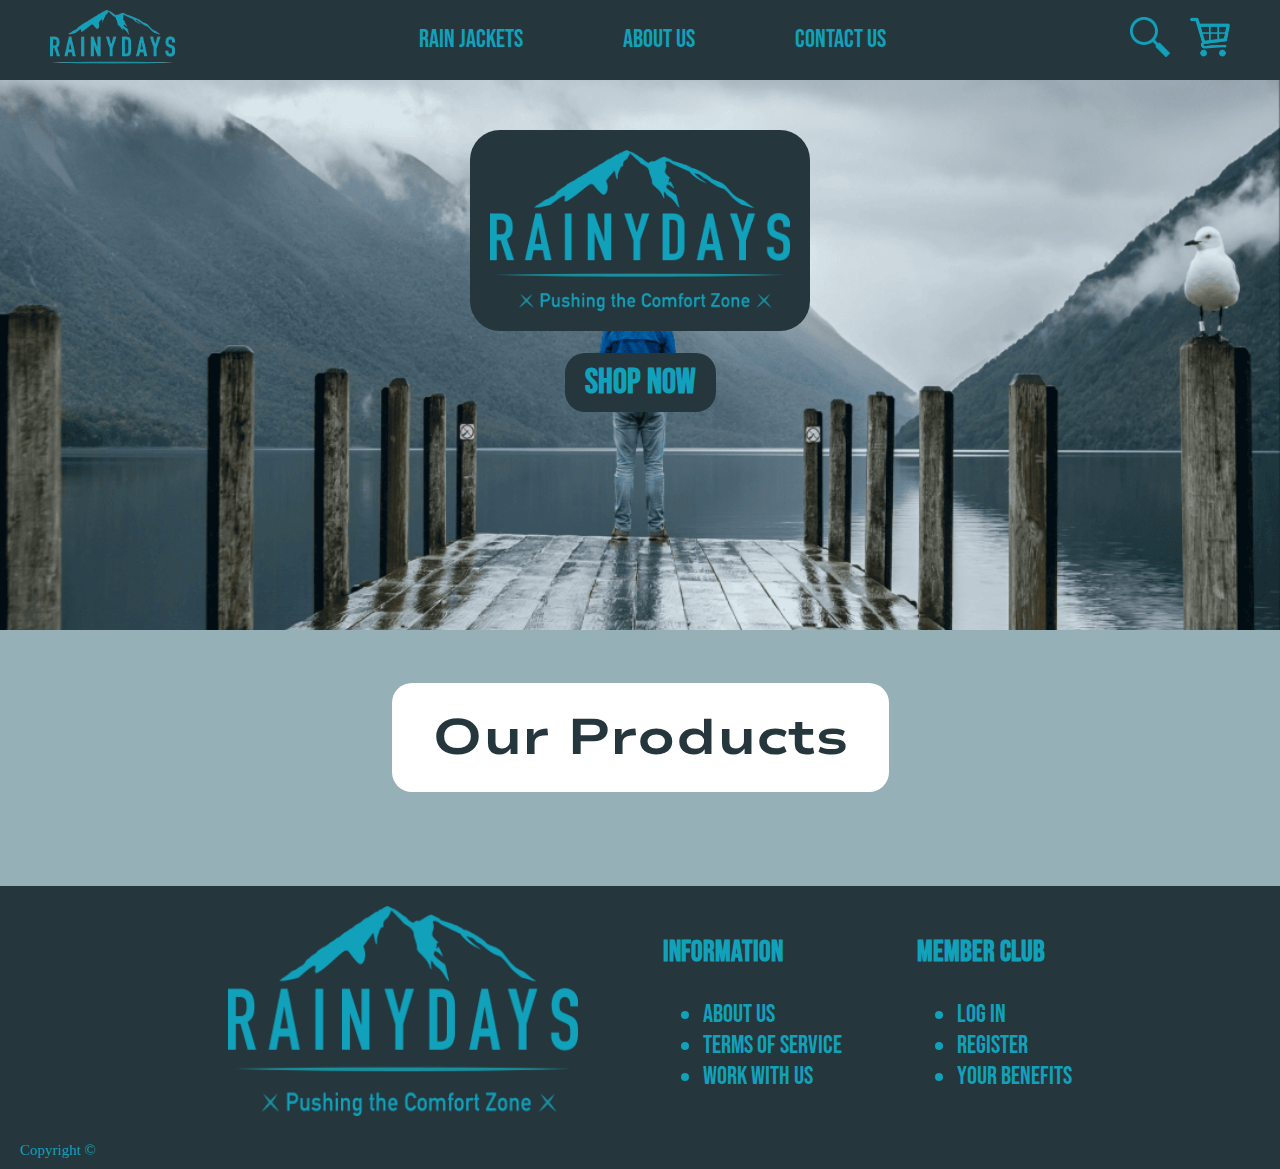
==== index.html @ 38f897c5 "1" ====
<!DOCTYPE html>
<html lang="en">
  <head>
    <meta charset="UTF-8">
    <meta name="viewport" content="width=device-width, initial-scale=1.0">
    <meta name="description" content="This is a page featuring RainyDays products">
    <meta name="keywords" content="rainydays, rainjackets, pushing the comfort zone, shop, HTML & CSS">
    <meta name="author" content="Henrik Leutscher">
    <title>Products | Rainydays</title>
    <link rel="stylesheet" href="./css/home.css">
    <link rel="stylesheet" href="./css/mediaqueries.css">
  </head>
  <body>
    <header>
      <a href="index.html">
        <img src="assets/images/rainydays1.png" alt="RainyDays Logo Without Slogan" class="logo1">
      </a>
      <nav>
        <ul class="navbar">
          <li><a href="products.html">Rain Jackets</a></li>
          <li><a href="aboutus.html">About Us</a></li>
          <li><a href="contactus.html">Contact Us</a></li>
        </ul>
      </nav>
      <div class="icons">
        <a href="#"><img src="./assets/icons/spyglass.png" alt="Search" class="icon"></a>
        <a href="checkout.html"><img src="./assets/icons/shopping.png" alt="Shopping Cart" class="icon"></a>
        </i>
      </div>
    </header>
    <main>
      <section class="mainpartIntro">
        <img src="assets/images/rainydays2.png" alt="RainyDays Logo with Slogan" class="logo2">
        <h1>
          <a href="#products" class="shopnow">Shop Now</a>
        </h1>
      </section>
      <section class="ProductHeader">
        <h1>Our Products</h1>
      </section>
      <section class="mainpart" id="products">
      </section>
      <section class="ending">
        <img src="assets/images/rainydays2.png" alt="Rainydays Logo With Slogan" class="logo3">
        <div class="info-section">
          <h3>Information</h3>
          <ul>
            <li><a href="aboutus.html">About Us</a></li>
            <li><a>Terms of service</a></li>
            <li><a href="contactus.html">Work with us</a></li>
          </ul>
        </div>
        <div>
          <h3>Member Club</h3>
          <ul>
            <li><a href="login.html">Log In</a></li>
            <li><a href="login.html">Register</a></li>
            <li><a>Your Benefits</a></li>
          </ul>
        </div>
      </section>
    </main>
    <footer>Copyright &copy;</footer>
    <script src="./js/index.js"></script>
  </body>
</html>
---- css/home.css ----
@import url("../css/global.css");

@import url("../css/variables.css");

.mainpartIntro {
  background-image: url("../assets/images/nature.png");
  background-size: cover;
  background-repeat: no-repeat;
  height: 500px;
  background-position: center;
  padding-top: 50px;
}

.logo2 {
  background-color: var(--color-primary);
  border-radius: 30px;
  padding-inline: 20px;
  padding-block: 20px;
  display: block;
  margin: auto;
  width: 300px;
  height: auto;
}

.shopnow {
  font-family: "Bebas Neue Regular", Verdana, Geneva, Tahoma, sans-serif;
  font-size: var(--mainheaderfontsize);
  padding-inline: 20px;
  padding-block: 8px;
  border-radius: 20px;
  background: var(--color-primary);
  color:var(--color-secondary);
  display: block;
  margin: 0 auto;
  width: fit-content;
  text-decoration: none;
}

.shopnow:hover {
  color: var(--hovercolor);
  text-decoration: underline;
}



.mainpart,
.ProductHeader {
  background-color: var(--background-color);
  padding: 20px;
  font-size: var(--mainfontsize);
  display: grid;
  grid-template-columns: repeat(auto-fill, minmax(300px, 2fr));
  gap: 40px;
  justify-content: start;
}

.mainpart a,
.ProductHeader {
  text-decoration: none;
  color: var(--color-primary);
}

.ProductHeader {
  font-family: "Nunito Sans Bold", Verdana, Geneva, Tahoma, sans-serif;
  display: flex;
  justify-content: center;
}

.ProductHeader h1 {
  background-color: white;
  border-radius: 20px;
  padding: 20px;
  padding-left: 40px;
  padding-right: 40px;
  max-width: 100%;
}

.jacket1,
.jacket2,
.jacket3,
.jacket4,
.jacket5,
.jacket6,
.jacket7 {
  background: white;
  border-radius: 40px;
  padding: 20px;
  max-width: 100%;
  display: flex;
  flex-direction: column;
  justify-content: space-between;
}

.jacket1:hover,
.jacket2:hover,
.jacket3:hover,
.jacket4:hover,
.jacket5:hover,
.jacket6:hover,
.jacket7:hover {
  border-style: dashed;
  border-color: var(--color-secondary);
}

.productimage img {
  width: 100%;
  height: auto;
  object-fit: cover; 
}

.genderclass {
  font-family: "Nunito Sans Light Italic", Verdana, Geneva, Tahoma, sans-serif;
  font-size: var(--mainfontsize);
}

.productname {
  font-family: "Nunito Sans Bold", Verdana, Geneva, Tahoma, sans-serif;
  font-size: var(--mainfontsize);
}
.productprice {
  font-family: "Nunito Sans Medium", Verdana, Geneva, Tahoma, sans-serif;
  font-size: var(--mainfontsize);
}

.productimage {
  display: flex;
  height: auto;
  margin-bottom: 20px;
  display: flex;
}

.colors-product {
  font-family: "Nunito Sans Medium", Verdana, Geneva, Tahoma, sans-serif;
  display: flex;
  align-items: center;
  gap: 10px;
  font-size: var(--mainfontsize);
  height: 1px;
}

.dotproduct1,
.dotproduct2,
.dotproduct3,
.dotproduct4,
.dotproduct5,
.dotproduct6,
.dotproduct7,
.dotinstock {
  height: 30px;
  width: 30px;
  border-radius: 20px;
  display: inline-block;
  margin-right: 10px;
}

.dotproduct1,
.dotproduct2,
.dotproduct3,
.dotproduct4 {
  height: 30px;
  width: 30px;
  border-radius: 20px;
  display: inline-block;
  cursor: pointer;
}

/* Jacket 1 */

.dotproduct1 {
  background: #676767;
}

.dotproduct2 {
  background: #12A1BB;
}

.dotproduct3 {
  background: #25363C;
}

.dotproduct4 {
  background: #95B0B7;
}

/* Jacket1 Ending */

.instockdotdiv,
.instockdotdiv2 {
  display: flex;
  align-items: center;
}

.dotinstock {
  background: limegreen;
}

/* Jacket 2 */

.jacket2 .dotproduct1 {
  background: #676767;
}

.jacket2 .dotproduct2 {
  background: #12A1BB;
}

.jacket2 .dotproduct3 {
  background: #FFFF00;
}

.jacket2 .dotproduct4 {
  background: #FF3C00;
}

.jacket2 .dotinstock {
  background: limegreen;
}

/* Jacket 2 End */

/* Jacket 3 */

.jacket3 .dotproduct1 {
  background: #676767;
}

.jacket3 .dotproduct2 {
  background: #12A1BB;
}

.jacket3 .dotproduct3 {
  background: #A8A9A6;
}

.jacket3 .dotproduct4 {
  background: #000000;
}

.jacket3 .dotinstock {
  background: #E49C00;
}

/* Jacket 3 End */

/* Jacket 4 */

.jacket4 .dotproduct1 {
  background: #676767;
}

.jacket4 .dotproduct2 {
  background: #12A1BB;
}

.jacket4 .dotproduct3 {
  background: #57884C;
}

.jacket4 .dotproduct4 {
  background: #E0E0E0;
}

.jacket4 .dotinstock {
  background: limegreen;
}

/* Jacket 4 End */

/* Jacket 5 */

.jacket5 .dotproduct1 {
  background: #676767;
}

.jacket5 .dotproduct2 {
  background: #12A1BB;
}

.jacket5 .dotproduct3 {
  background: #DE3C25;
}

.jacket5 .dotproduct4 {
  background: #9F9289;
}

.jacket5 .dotinstock {
  background: limegreen;
}

/* Jacket 5 End */

/* Jacket 6 */

.jacket6 .dotproduct1 {
  background: #676767;
}

.jacket6 .dotproduct2 {
  background: #12A1BB;
}

.jacket6 .dotproduct3 {
  background: #25363C;
}

.jacket6 .dotproduct4 {
  background: #D50100;
}

.jacket6 .dotinstock {
  background: limegreen;
}

/* Jacket6 End */

/* Jacket 7 */

.jacket7 .dotproduct1 {
  background: #676767;
}

.jacket7 .dotproduct2 {
  background: #12A1BB;
}

.jacket7 .dotproduct3 {
  background: #25363C;
}

.jacket7 .dotproduct4 {
  background: #7B7054;
}

.jacket7 .dotinstock {
  background: limegreen;
}

/* Jacket7 End */

.instock {
  font-family: "Nunito Sans Medium", Verdana, Geneva, Tahoma, sans-serif;
  display: inline-block;
}

.addtocart {
  font-family: "Nunito Sans Medium", Verdana, Geneva, Tahoma, sans-serif;
  background-color: var(--color-secondary);
  color: var(--color-primary);
  border: none;
  padding: 10px 20px;
  font-size: var(--buttonfontsize);
  border-radius: 20px;
  cursor: pointer;
  display: flex;
}

@media (max-width: 768px) {
  .mainpart {
    background-size: cover;
  }

  .jacket1,
  .jacket2,
  .jacket3,
  .jacket4,
  .jacket5,
  .jacket6,
  .jacket7 {
  width: 300px;
  gap: 10px;
  }

  .ProductHeader {
    font-size: var(--phonemainfontsize);
  }
}
---- css/mediaqueries.css ----
@media (max-width: 900px) {
  header {
    flex-direction: column;
    align-items: center;
    padding: 10px 20px;
  }

  .logo1 {
    width: 125px;
    height: auto;
  }

  nav {
    margin-top: 10px;
  }

  .navbar {
    flex-direction: row;
    gap: 50px;
    font-size: 18px;
    padding-bottom: 20px;
  }

  .icons {
    gap: 10px;
  }

  .icons .icon {
    width: 30px;
  }

  .ending {
    flex-direction: column;
    font-size: 18px;
    gap: 20px;
    align-items: center;
  }

  .logo3 {
    width: 250px;
    height: auto;
  }

  .shopnow {
    font-size: 20px;
    padding: 10px 20px;
  }
}

@media (max-width: 350px) {
  .navbar {
    flex-direction: column;
    gap: 10px;
    align-items: center;
  }
}

/* Individual Product Page Media Queries */
@media (max-width: 900px) {
  .mainpart {
    flex: 1;
    flex-direction: column;
    justify-content: center;
    align-items: center;
  }

  .product {
    max-width: 700px;
    display: flex;
    flex-wrap: wrap;
    justify-content: space-between;
  }

  .productcontent {
    border-radius: 20px;
    padding-left: 1px;
    margin: 0 auto;
    max-width: 500px;
  }

  .addtocart,
  .productprice,
  .colors-product,
  .sizes,
  .sizes span,
  .sizeoutofstock,
  .instockdotdiv {
    font-size: 15px;
    gap: 15px;
  }


  .productcontent,
  .productdescription {
    font-size: 15px;
  }


  .productname {
    font-size: 30px;
  }

  .dotproduct1,
  .dotproduct2,
  .dotproduct3,
  .dotproduct4,
  .dotinstock {
    height: 30px;
    width: 30px;
    border-radius: 50%;
    cursor: pointer;
  }

  .product img {
    height: 500px;
    width: auto;
  }
}

@media (max-width: 770px) {
  .mainpart {
    display: flex;
    align-items: center;
  }
}
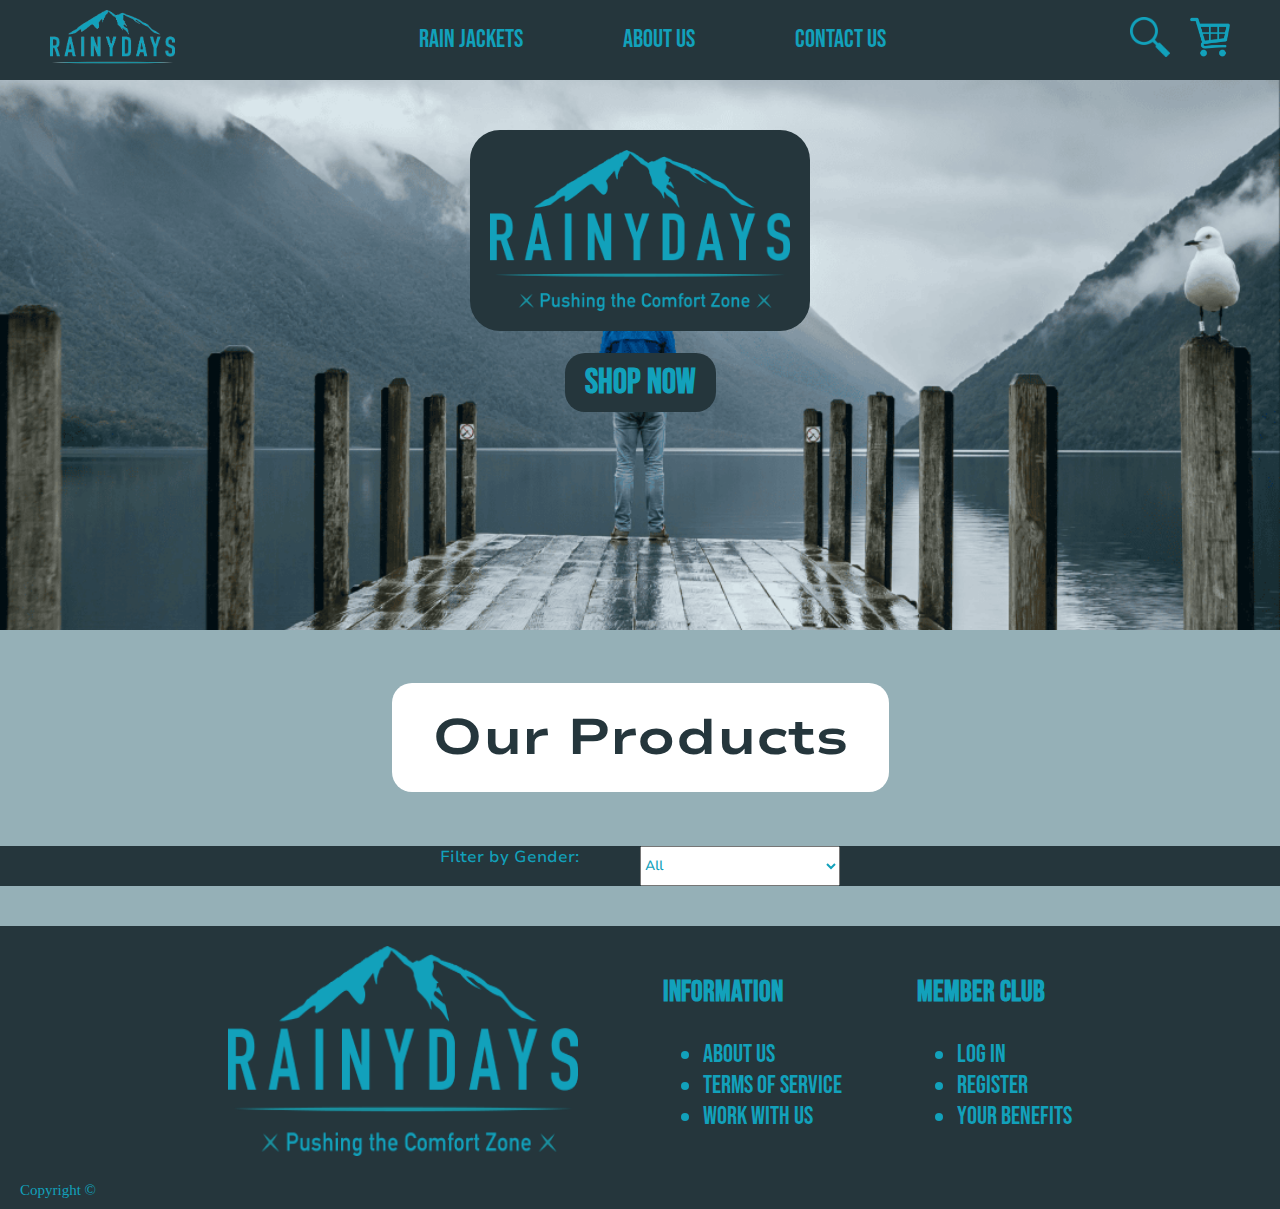
==== commit f9dd4252: "1" ====
--- a/index.html
+++ b/index.html
@@ -24,7 +24,7 @@
       </nav>
       <div class="icons">
         <a href="#"><img src="./assets/icons/spyglass.png" alt="Search" class="icon"></a>
-        <a href="checkout.html"><img src="./assets/icons/shopping.png" alt="Shopping Cart" class="icon"></a>
+          <a href="checkout.html"><img src="./assets/icons/shopping.png" alt="Shopping Cart" class="icon"></a>
         </i>
       </div>
     </header>
@@ -38,6 +38,14 @@
       <section class="ProductHeader">
         <h1>Our Products</h1>
       </section>
+      <div class="FilterGenderDiv">
+        <label class="FilterGender" for="genderFilter">Filter by Gender:</label>
+          <select class="FilterGender1" id="genderFilter">
+            <option value="all">All</option>
+            <option value="male">Male</option>
+            <option value="female">Female</option>
+          </select>
+      </div>
       <section class="mainpart" id="products">
       </section>
       <section class="ending">
@@ -62,5 +70,6 @@
     </main>
     <footer>Copyright &copy;</footer>
     <script src="./js/index.js"></script>
+    <script src="./js/checkout.js"></script>
   </body>
 </html>
--- a/css/home.css
+++ b/css/home.css
@@ -73,33 +73,6 @@
   padding-left: 40px;
   padding-right: 40px;
   max-width: 100%;
-}
-
-.jacket1,
-.jacket2,
-.jacket3,
-.jacket4,
-.jacket5,
-.jacket6,
-.jacket7 {
-  background: white;
-  border-radius: 40px;
-  padding: 20px;
-  max-width: 100%;
-  display: flex;
-  flex-direction: column;
-  justify-content: space-between;
-}
-
-.jacket1:hover,
-.jacket2:hover,
-.jacket3:hover,
-.jacket4:hover,
-.jacket5:hover,
-.jacket6:hover,
-.jacket7:hover {
-  border-style: dashed;
-  border-color: var(--color-secondary);
 }
 
 .productimage img {
@@ -153,37 +126,6 @@
   margin-right: 10px;
 }
 
-.dotproduct1,
-.dotproduct2,
-.dotproduct3,
-.dotproduct4 {
-  height: 30px;
-  width: 30px;
-  border-radius: 20px;
-  display: inline-block;
-  cursor: pointer;
-}
-
-/* Jacket 1 */
-
-.dotproduct1 {
-  background: #676767;
-}
-
-.dotproduct2 {
-  background: #12A1BB;
-}
-
-.dotproduct3 {
-  background: #25363C;
-}
-
-.dotproduct4 {
-  background: #95B0B7;
-}
-
-/* Jacket1 Ending */
-
 .instockdotdiv,
 .instockdotdiv2 {
   display: flex;
@@ -193,150 +135,6 @@
 .dotinstock {
   background: limegreen;
 }
-
-/* Jacket 2 */
-
-.jacket2 .dotproduct1 {
-  background: #676767;
-}
-
-.jacket2 .dotproduct2 {
-  background: #12A1BB;
-}
-
-.jacket2 .dotproduct3 {
-  background: #FFFF00;
-}
-
-.jacket2 .dotproduct4 {
-  background: #FF3C00;
-}
-
-.jacket2 .dotinstock {
-  background: limegreen;
-}
-
-/* Jacket 2 End */
-
-/* Jacket 3 */
-
-.jacket3 .dotproduct1 {
-  background: #676767;
-}
-
-.jacket3 .dotproduct2 {
-  background: #12A1BB;
-}
-
-.jacket3 .dotproduct3 {
-  background: #A8A9A6;
-}
-
-.jacket3 .dotproduct4 {
-  background: #000000;
-}
-
-.jacket3 .dotinstock {
-  background: #E49C00;
-}
-
-/* Jacket 3 End */
-
-/* Jacket 4 */
-
-.jacket4 .dotproduct1 {
-  background: #676767;
-}
-
-.jacket4 .dotproduct2 {
-  background: #12A1BB;
-}
-
-.jacket4 .dotproduct3 {
-  background: #57884C;
-}
-
-.jacket4 .dotproduct4 {
-  background: #E0E0E0;
-}
-
-.jacket4 .dotinstock {
-  background: limegreen;
-}
-
-/* Jacket 4 End */
-
-/* Jacket 5 */
-
-.jacket5 .dotproduct1 {
-  background: #676767;
-}
-
-.jacket5 .dotproduct2 {
-  background: #12A1BB;
-}
-
-.jacket5 .dotproduct3 {
-  background: #DE3C25;
-}
-
-.jacket5 .dotproduct4 {
-  background: #9F9289;
-}
-
-.jacket5 .dotinstock {
-  background: limegreen;
-}
-
-/* Jacket 5 End */
-
-/* Jacket 6 */
-
-.jacket6 .dotproduct1 {
-  background: #676767;
-}
-
-.jacket6 .dotproduct2 {
-  background: #12A1BB;
-}
-
-.jacket6 .dotproduct3 {
-  background: #25363C;
-}
-
-.jacket6 .dotproduct4 {
-  background: #D50100;
-}
-
-.jacket6 .dotinstock {
-  background: limegreen;
-}
-
-/* Jacket6 End */
-
-/* Jacket 7 */
-
-.jacket7 .dotproduct1 {
-  background: #676767;
-}
-
-.jacket7 .dotproduct2 {
-  background: #12A1BB;
-}
-
-.jacket7 .dotproduct3 {
-  background: #25363C;
-}
-
-.jacket7 .dotproduct4 {
-  background: #7B7054;
-}
-
-.jacket7 .dotinstock {
-  background: limegreen;
-}
-
-/* Jacket7 End */
 
 .instock {
   font-family: "Nunito Sans Medium", Verdana, Geneva, Tahoma, sans-serif;
@@ -355,22 +153,79 @@
   display: flex;
 }
 
+
+.quantity-controls {
+  display: flex;
+  flex-direction: row;
+  justify-content: center;
+}
+
+.decrease,
+.increase {
+  color: #12A1BB;
+  background-color: #25363C;
+  text-decoration: none;
+  border: none;
+}
+
+.decrease,
+.increase {
+  width: 50px;
+  height: 20px;
+}
+
+.readmorediv {
+  text-align: center;
+  margin: 15px;
+}
+
+.readmorediv .readmore1 {
+  text-decoration: none;
+  color: var(--color-secondary);
+  background-color: #25363C;
+  border-radius: 20px;
+  padding: 20px;
+  padding-top: 5px;
+  padding-bottom: 5px;
+}
+
+.decrease:hover,
+.increase:hover {
+  border: #12A1BB;
+  border-style: inset;
+}
+
+.FilterGender,
+.FilterGender select,
+.FilterGender1 {
+  height: 40px;
+  color: var(--color-secondary);
+  display: flex;
+  flex-direction: row;
+  font-family: "Nunito Sans Medium", Verdana, Geneva, Tahoma, sans-serif;
+  width: 200px;
+}
+
+.FilterGenderDiv {
+  display: flex;
+  flex-direction: row;
+  justify-content: center;
+}
+
+.productimage img {
+  height: 400px;
+}
+
+.jacket {
+  height: 800px;
+  max-width: 400px;
+}
+
 @media (max-width: 768px) {
   .mainpart {
     background-size: cover;
   }
 
-  .jacket1,
-  .jacket2,
-  .jacket3,
-  .jacket4,
-  .jacket5,
-  .jacket6,
-  .jacket7 {
-  width: 300px;
-  gap: 10px;
-  }
-
   .ProductHeader {
     font-size: var(--phonemainfontsize);
   }
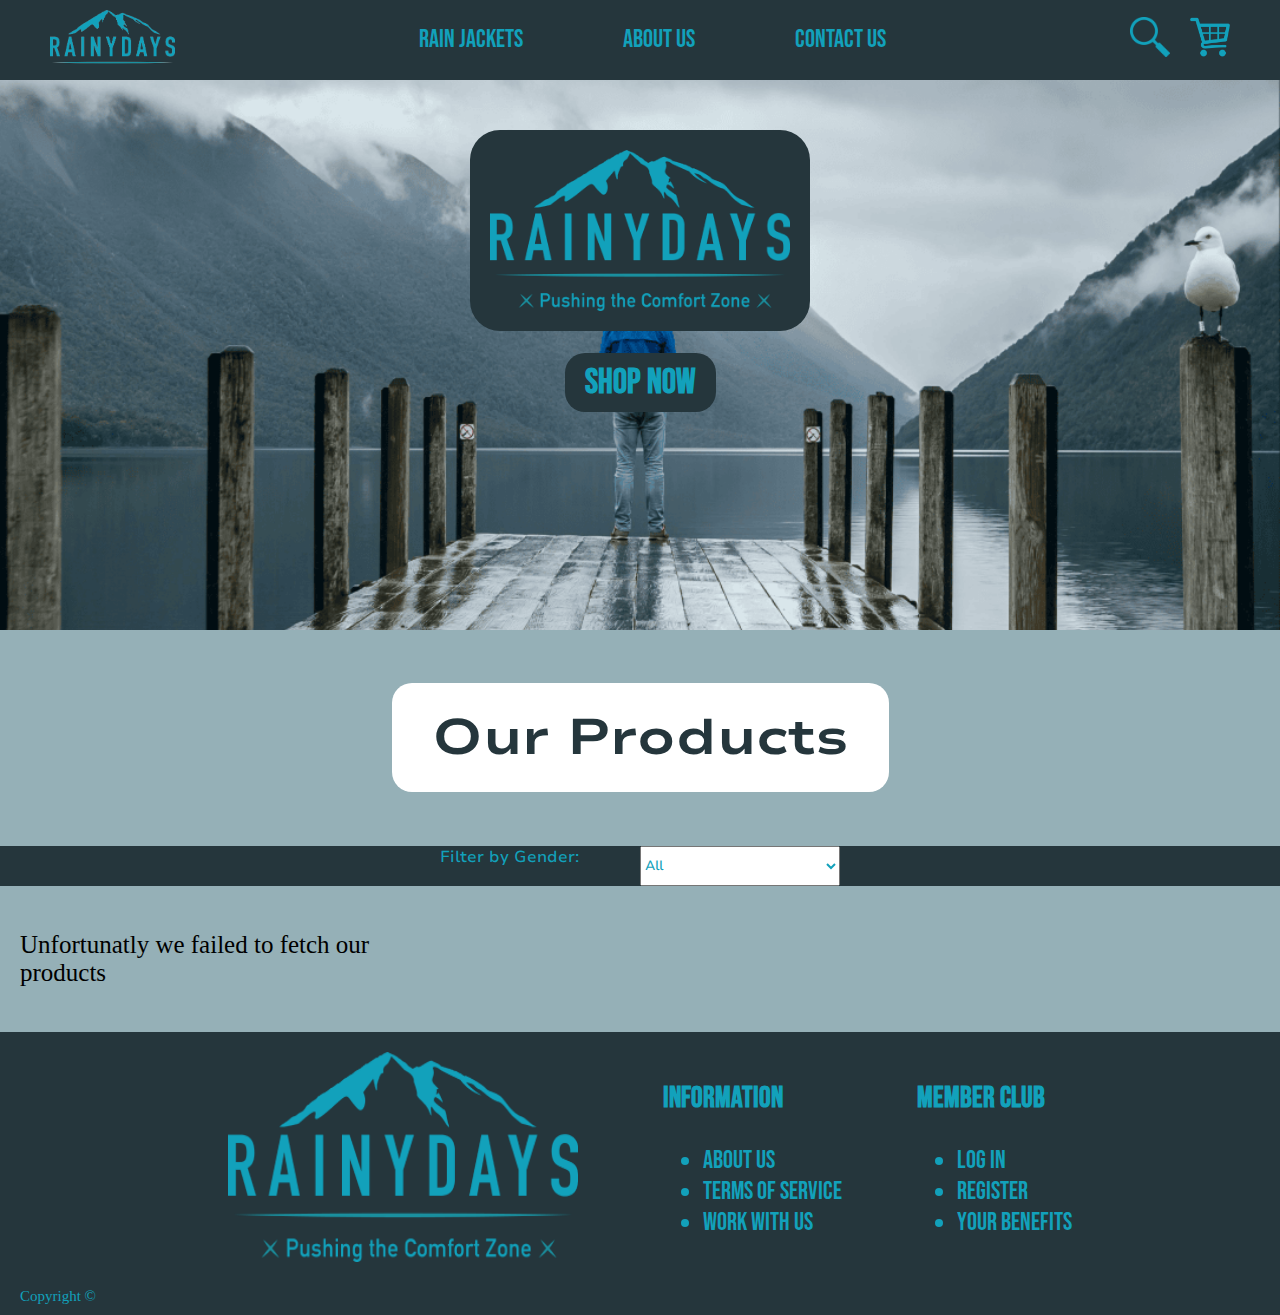
==== commit 8c525ab8: "1" ====
--- a/index.html
+++ b/index.html
@@ -46,7 +46,7 @@
             <option value="female">Female</option>
           </select>
       </div>
-      <section class="mainpart" id="products">
+      <section class="mainpart" id="product-container">
       </section>
       <section class="ending">
         <img src="assets/images/rainydays2.png" alt="Rainydays Logo With Slogan" class="logo3">
--- a/css/home.css
+++ b/css/home.css
@@ -75,18 +75,18 @@
   max-width: 100%;
 }
 
-.productimage img {
+.jacketimg img {
   width: 100%;
   height: auto;
   object-fit: cover; 
 }
 
-.genderclass {
+.gendercategory {
   font-family: "Nunito Sans Light Italic", Verdana, Geneva, Tahoma, sans-serif;
   font-size: var(--mainfontsize);
 }
 
-.productname {
+.producttitle {
   font-family: "Nunito Sans Bold", Verdana, Geneva, Tahoma, sans-serif;
   font-size: var(--mainfontsize);
 }
@@ -95,7 +95,7 @@
   font-size: var(--mainfontsize);
 }
 
-.productimage {
+.jacketimg {
   display: flex;
   height: auto;
   margin-bottom: 20px;
@@ -154,22 +154,22 @@
 }
 
 
-.quantity-controls {
+.qty {
   display: flex;
   flex-direction: row;
   justify-content: center;
 }
 
-.decrease,
-.increase {
+.basketqtyminus,
+.basketqtyplus {
   color: #12A1BB;
   background-color: #25363C;
   text-decoration: none;
   border: none;
 }
 
-.decrease,
-.increase {
+.basketqtyminus,
+.basketqtyplus {
   width: 50px;
   height: 20px;
 }
@@ -189,8 +189,8 @@
   padding-bottom: 5px;
 }
 
-.decrease:hover,
-.increase:hover {
+.basketqtyminus:hover,
+.basketqtyplus:hover {
   border: #12A1BB;
   border-style: inset;
 }
@@ -212,11 +212,11 @@
   justify-content: center;
 }
 
-.productimage img {
+.jacketimage img {
   height: 400px;
 }
 
-.jacket {
+.rainydaysjackets {
   height: 800px;
   max-width: 400px;
 }
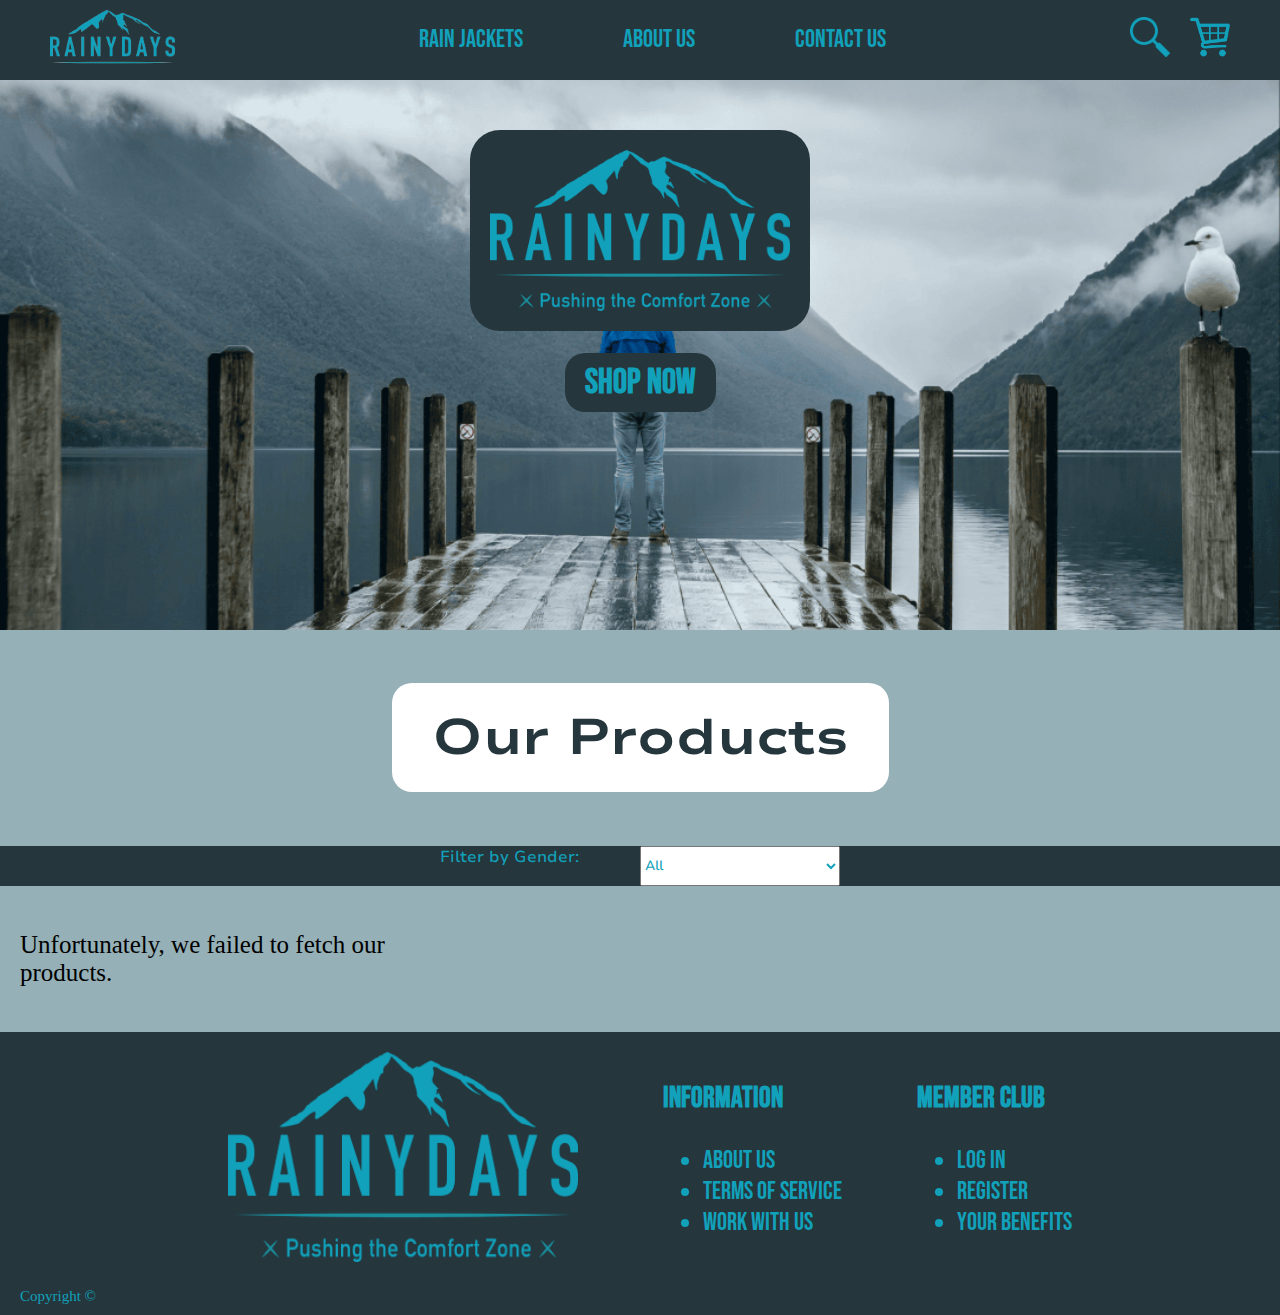
==== commit 9f3558b8: "1" ====
--- a/index.html
+++ b/index.html
@@ -4,7 +4,7 @@
     <meta charset="UTF-8">
     <meta name="viewport" content="width=device-width, initial-scale=1.0">
     <meta name="description" content="This is a page featuring RainyDays products">
-    <meta name="keywords" content="rainydays, rainjackets, pushing the comfort zone, shop, HTML & CSS">
+    <meta name="keywords" content="rainydays, rainjackets, pushing the comfort zone, shop, HTML & CSS, JS">
     <meta name="author" content="Henrik Leutscher">
     <title>Products | Rainydays</title>
     <link rel="stylesheet" href="./css/home.css">
@@ -40,11 +40,11 @@
       </section>
       <div class="FilterGenderDiv">
         <label class="FilterGender" for="genderFilter">Filter by Gender:</label>
-          <select class="FilterGender1" id="genderFilter">
-            <option value="all">All</option>
-            <option value="male">Male</option>
-            <option value="female">Female</option>
-          </select>
+        <select class="FilterGender1" id="gender-filter">
+          <option value="all">All</option>
+          <option value="Male">Male</option>
+          <option value="Female">Female</option>
+      </select>
       </div>
       <section class="mainpart" id="product-container">
       </section>
--- a/css/home.css
+++ b/css/home.css
@@ -157,7 +157,7 @@
 .qty {
   display: flex;
   flex-direction: row;
-  justify-content: center;
+  align-items: center;
 }
 
 .basketqtyminus,
@@ -172,6 +172,11 @@
 .basketqtyplus {
   width: 50px;
   height: 20px;
+}
+
+.qty span {
+  margin-left: 10px;
+  margin-right: 10px;
 }
 
 .readmorediv {
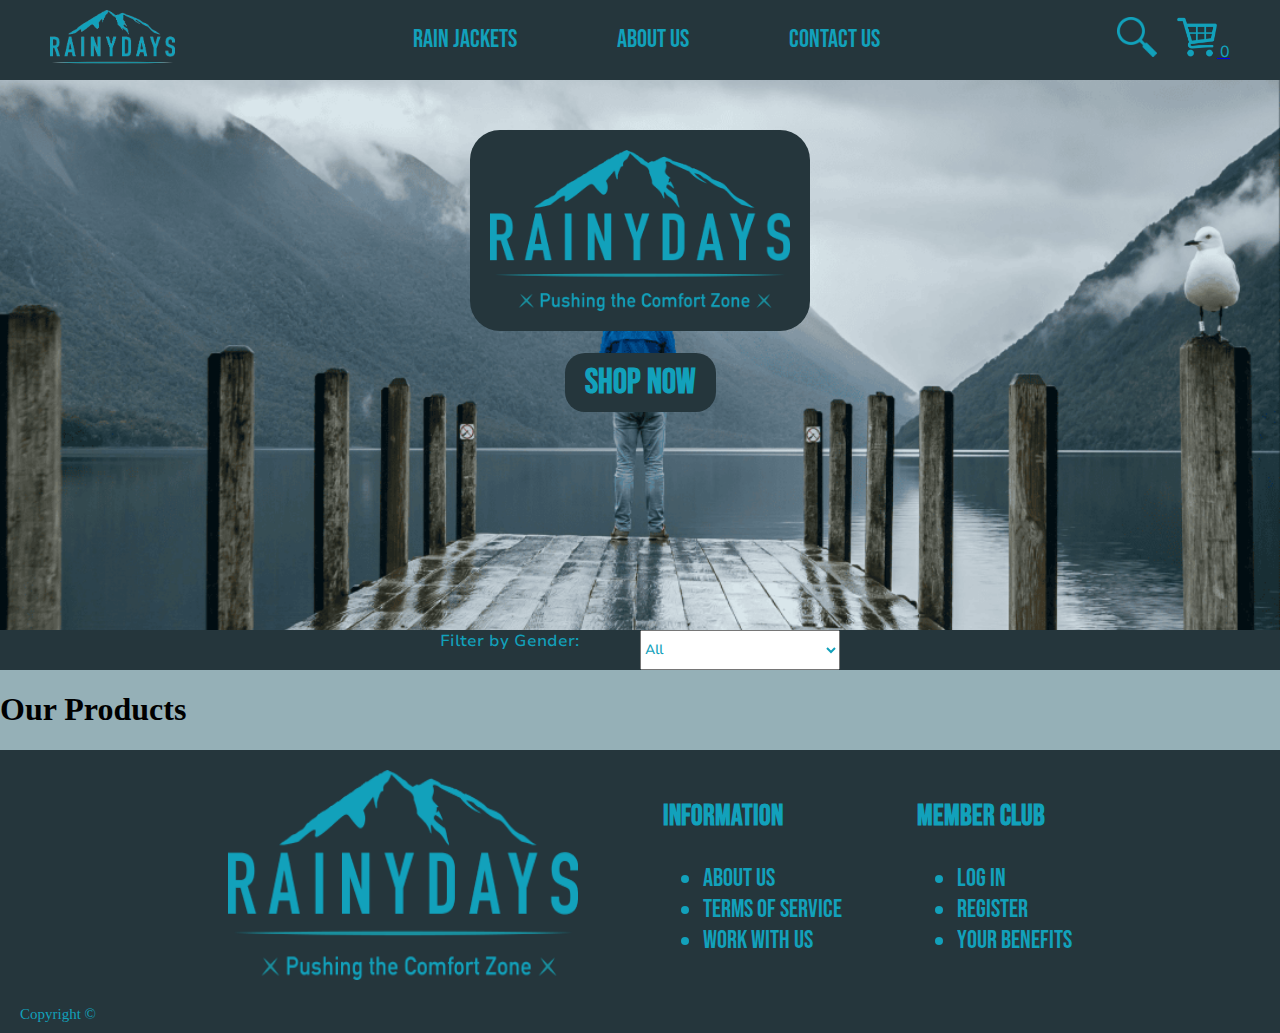
==== commit c6884201: "23424" ====
--- a/index.html
+++ b/index.html
@@ -24,7 +24,10 @@
       </nav>
       <div class="icons">
         <a href="#"><img src="./assets/icons/spyglass.png" alt="Search" class="icon"></a>
-          <a href="checkout.html"><img src="./assets/icons/shopping.png" alt="Shopping Cart" class="icon"></a>
+          <a href="checkout.html">
+            <img src="./assets/icons/shopping.png" alt="Shopping Cart" class="icon">
+            <span id="cart-qty-count" class="cart-count">0</span>
+          </a>
         </i>
       </div>
     </header>
@@ -35,9 +38,7 @@
           <a href="#products" class="shopnow">Shop Now</a>
         </h1>
       </section>
-      <section class="ProductHeader">
-        <h1>Our Products</h1>
-      </section>
+
       <div class="FilterGenderDiv">
         <label class="FilterGender" for="genderFilter">Filter by Gender:</label>
         <select class="FilterGender1" id="gender-filter">
@@ -46,6 +47,10 @@
           <option value="Female">Female</option>
       </select>
       </div>
+
+      <section id="product-section">
+        <h1>Our Products</h1>
+      </section>
       <section class="mainpart" id="product-container">
       </section>
       <section class="ending">
--- a/css/home.css
+++ b/css/home.css
@@ -39,76 +39,6 @@
 .shopnow:hover {
   color: var(--hovercolor);
   text-decoration: underline;
-}
-
-
-
-.mainpart,
-.ProductHeader {
-  background-color: var(--background-color);
-  padding: 20px;
-  font-size: var(--mainfontsize);
-  display: grid;
-  grid-template-columns: repeat(auto-fill, minmax(300px, 2fr));
-  gap: 40px;
-  justify-content: start;
-}
-
-.mainpart a,
-.ProductHeader {
-  text-decoration: none;
-  color: var(--color-primary);
-}
-
-.ProductHeader {
-  font-family: "Nunito Sans Bold", Verdana, Geneva, Tahoma, sans-serif;
-  display: flex;
-  justify-content: center;
-}
-
-.ProductHeader h1 {
-  background-color: white;
-  border-radius: 20px;
-  padding: 20px;
-  padding-left: 40px;
-  padding-right: 40px;
-  max-width: 100%;
-}
-
-.jacketimg img {
-  width: 100%;
-  height: auto;
-  object-fit: cover; 
-}
-
-.gendercategory {
-  font-family: "Nunito Sans Light Italic", Verdana, Geneva, Tahoma, sans-serif;
-  font-size: var(--mainfontsize);
-}
-
-.producttitle {
-  font-family: "Nunito Sans Bold", Verdana, Geneva, Tahoma, sans-serif;
-  font-size: var(--mainfontsize);
-}
-.productprice {
-  font-family: "Nunito Sans Medium", Verdana, Geneva, Tahoma, sans-serif;
-  font-size: var(--mainfontsize);
-}
-
-.jacketimg {
-  display: flex;
-  height: auto;
-  margin-bottom: 20px;
-  display: flex;
-}
-
-.colors-product {
-  font-family: "Nunito Sans Medium", Verdana, Geneva, Tahoma, sans-serif;
-  display: flex;
-  align-items: center;
-  gap: 10px;
-  font-size: var(--mainfontsize);
-  height: 1px;
 }
 
 .dotproduct1,
@@ -153,32 +83,6 @@
   display: flex;
 }
 
-
-.qty {
-  display: flex;
-  flex-direction: row;
-  align-items: center;
-}
-
-.basketqtyminus,
-.basketqtyplus {
-  color: #12A1BB;
-  background-color: #25363C;
-  text-decoration: none;
-  border: none;
-}
-
-.basketqtyminus,
-.basketqtyplus {
-  width: 50px;
-  height: 20px;
-}
-
-.qty span {
-  margin-left: 10px;
-  margin-right: 10px;
-}
-
 .readmorediv {
   text-align: center;
   margin: 15px;
@@ -192,12 +96,6 @@
   padding: 20px;
   padding-top: 5px;
   padding-bottom: 5px;
-}
-
-.basketqtyminus:hover,
-.basketqtyplus:hover {
-  border: #12A1BB;
-  border-style: inset;
 }
 
 .FilterGender,
@@ -217,14 +115,6 @@
   justify-content: center;
 }
 
-.jacketimage img {
-  height: 400px;
-}
-
-.rainydaysjackets {
-  height: 800px;
-  max-width: 400px;
-}
 
 @media (max-width: 768px) {
   .mainpart {
@@ -234,4 +124,40 @@
   .ProductHeader {
     font-size: var(--phonemainfontsize);
   }
+}
+
+
+
+
+#product-section {
+  display: grid;
+  grid-template-columns: repeat(auto-fill, minmax(350px, 3fr));
+  background-color: var(--background-color);
+}
+
+.jacket-product {
+  padding: 20px;
+  background-color: white;
+  border-radius: 20px;
+  margin: 0 auto;
+  display: flex;
+  width: 300px;
+  align-items: center;
+  margin-top: 20px;
+  margin-bottom: 20px;
+  display: flex;
+  flex-direction: column;
+  justify-items: center;
+}
+
+.image-container img {
+  height: 200px;
+  width: auto;
+}
+
+.view-more {
+}
+
+.product-information p {
+
 }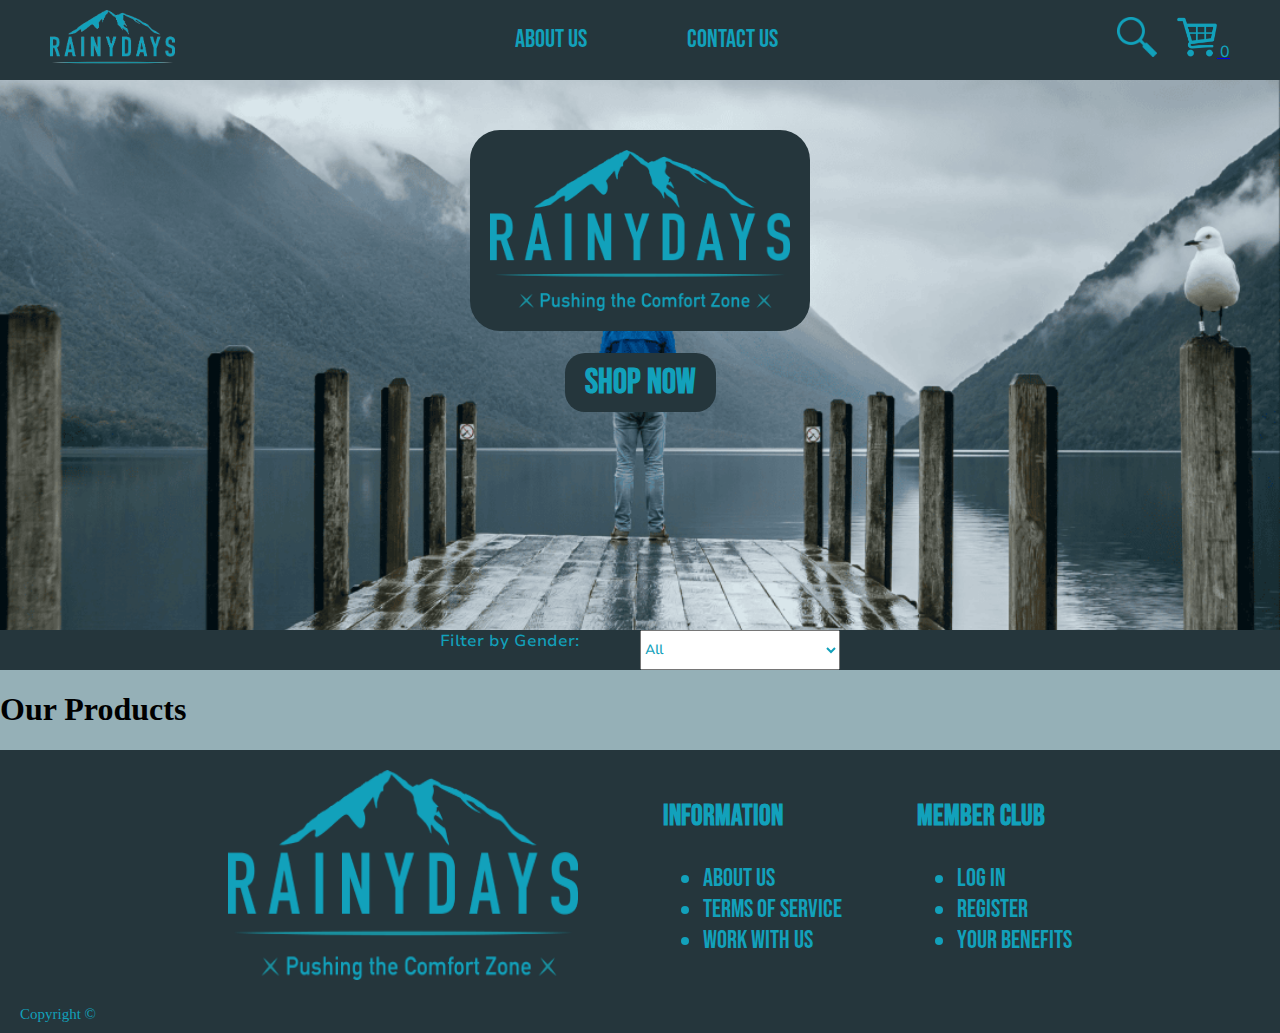
==== commit e6b256b3: "holy" ====
--- a/index.html
+++ b/index.html
@@ -17,7 +17,6 @@
       </a>
       <nav>
         <ul class="navbar">
-          <li><a href="products.html">Rain Jackets</a></li>
           <li><a href="aboutus.html">About Us</a></li>
           <li><a href="contactus.html">Contact Us</a></li>
         </ul>
@@ -45,7 +44,7 @@
           <option value="all">All</option>
           <option value="Male">Male</option>
           <option value="Female">Female</option>
-      </select>
+        </select>
       </div>
 
       <section id="product-section">
